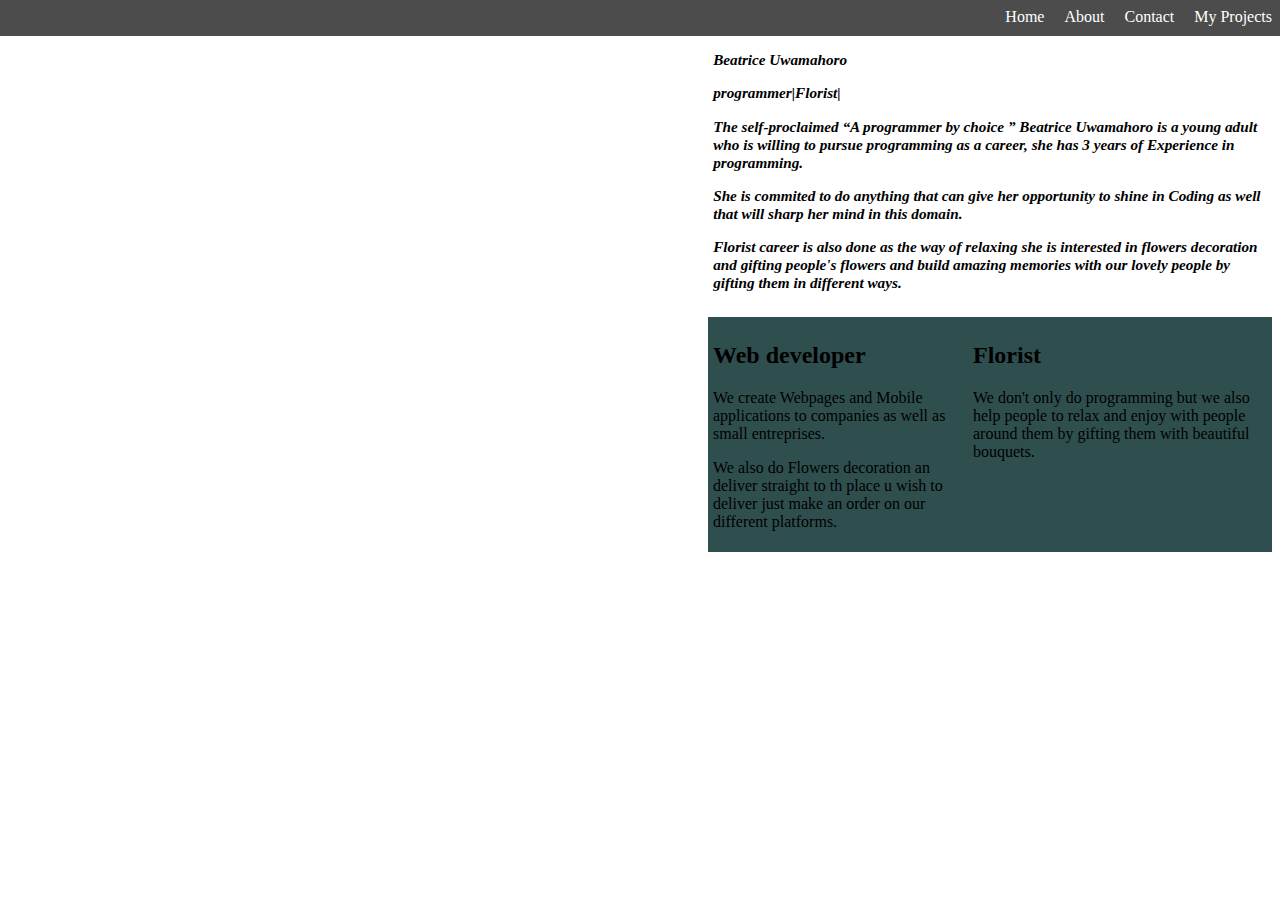
==== index.html @ 94db1467 "background flexbox" ====
<!DOCTYPE html>
<html lang="en">
<head>
    <meta charset="UTF-8">
    <meta name="viewport" content="width=device-width>, initial-scale=1.0">
    <title>Document</title>
    <link rel="stylesheet" type="text/css" href="css/style.css"> 
</head>

<body>
    

        <div class="lk">
            <a href="https://repl.it/student/submissions/13786308"target="_blank">My Projects</a>
            <a href="contact.html">Contact</a>
            <a href="About.html">About</a>
            <a href="home.html">Home</a>

            </div>
            
            <div class="info">
            <h3>Beatrice Uwamahoro<h3> 
            <p><strong>programmer|Florist|</strong></p>
            <p>The self-proclaimed “A programmer by choice ”
            Beatrice Uwamahoro is a young adult who is willing to pursue programming as a career,
            she has 3 years of Experience in programming.</p>
            
            <p>She is commited to do anything 
            that can give her opportunity <em>to shine in Coding as well that will sharp her mind in this domain.</em></p>
            
            <span>Florist career is also done as the way of relaxing she is interested in
            flowers decoration and gifting people's flowers and build amazing memories with our
            lovely people by gifting them in different ways.
            </span>
            </div>
            <div class="flex-container">
            
            <div class="one">
            <h2>Web developer </h2>
            <p>We create Webpages and Mobile applications to companies as well as 
            small entreprises.
            </p>
            <p> We also do Flowers decoration an deliver straight to th place u wish to 
            deliver just make an order on our different platforms.
            </p>
            </div>
            <div class="two">
            
            <h2>Florist</h2>
            <p>
            We don't only do programming but we also help people
            to relax and enjoy with people around them by gifting them with beautiful
            bouquets.
            </p>
            </div>
    
            </div>
            <div class="footer"></div>




</body>
</html>
---- css/style.css ----
body{
    background-image: url(https://github.com/mbeatrice1/project1/blob/develop/b5c1f91f-ef20-4ba6-a9e4-4a8fc41253d0.JPG?raw=true); 
    background-repeat:  no-repeat;
    background-size: cover;

}
.info{

    
    font-style: italic;
    color: black;
    padding: 10px;
    margin-left: 55%;
    font-size: 13px;
    text-align: start;
    
    /*text-shadow:2px 2px 5px rgb(185, 185, 248);*/
    
    }
    .lk{
    background-color: rgba(0,0,0,0.7);
    overflow: hidden;
    margin: -10px;
    padding: 0px;
    
    }
    .lk a:hover{
    
    background-color: khaki;
    }
    .lk a{
    padding: 10px;
    color: white;
    text-align: center;
    text-decoration: none;
    float: right;
    }
    .flex-container{
   
    display: flex;
    flex-direction: row;
    background-color: darkslategray;
    justify-content: space-between;
    align-content: center;
    margin-inline-start: 700px;
    padding: 5px;
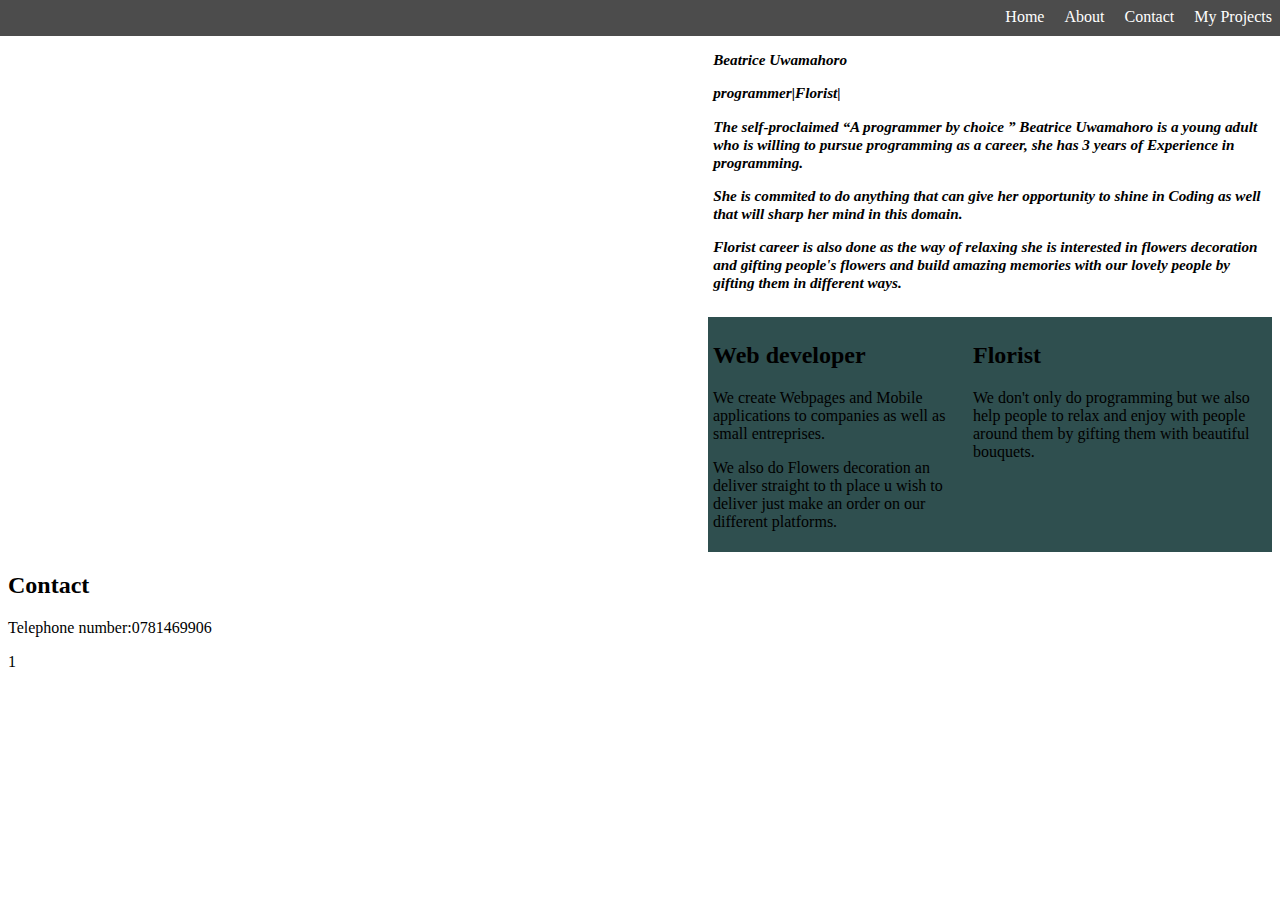
==== commit 68cec35f: "styling the secondpage" ====
--- a/index.html
+++ b/index.html
@@ -54,10 +54,18 @@
             </p>
             </div>
     
+            </div class="last">
+            <div id="on">
+                <h2>Contact</h2>
+                <p>Telephone number:0781469906</p>
             </div>
-            <div class="footer"></div>
+            <div id="tw">
+                1
+            </div>
 
+            <div id="three">
 
+            </div>
 
 
 </body>
--- a/css/style.css
+++ b/css/style.css
@@ -44,9 +44,14 @@
     align-content: center;
     margin-inline-start: 700px;
     padding: 5px;
+    }
     
 
-    
+    .abt{
+        font-style: italic;
+        font-size-adjust: 20px;
+        text-align: center;
+    }
   
   
             
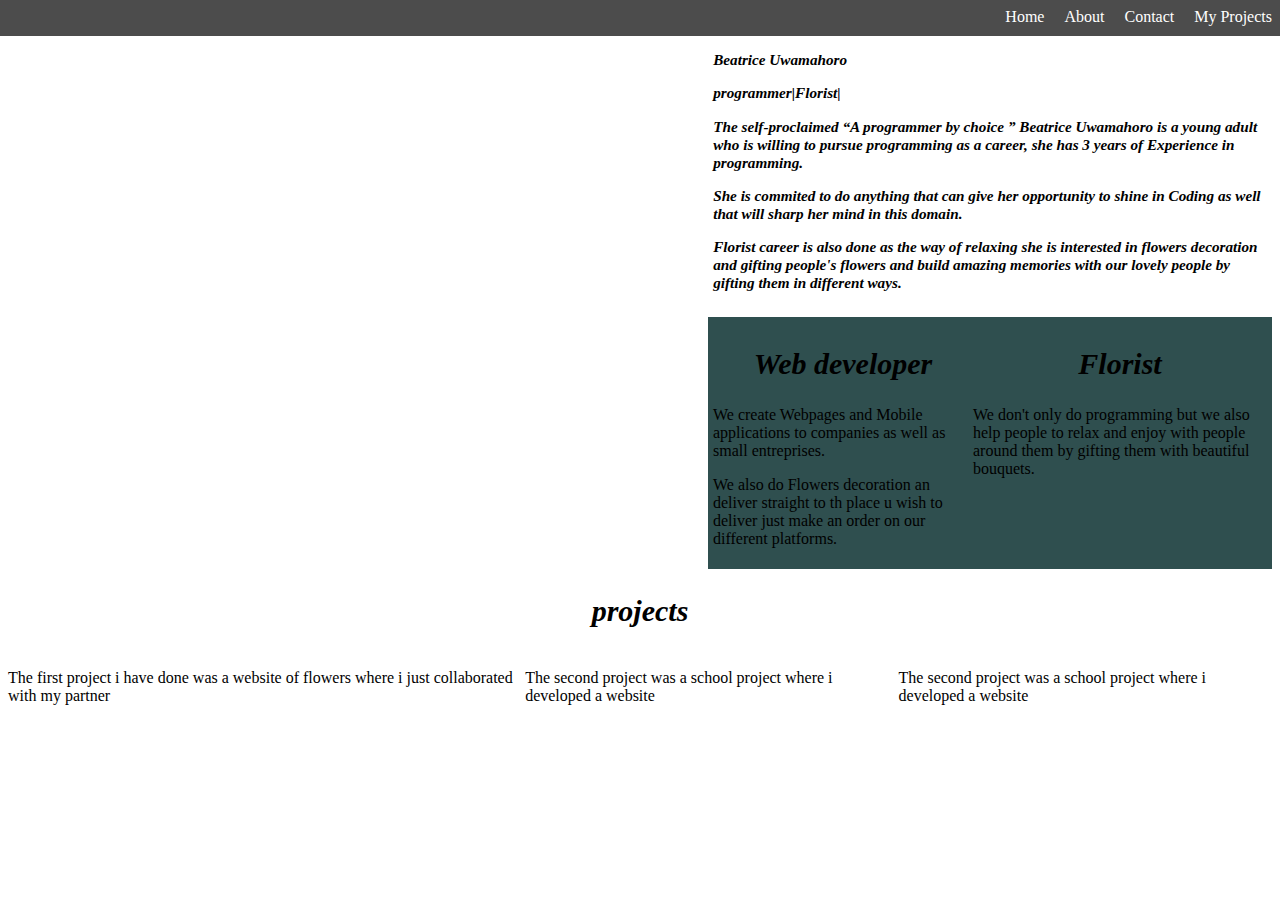
==== commit 44584b95: "list of projects" ====
--- a/index.html
+++ b/index.html
@@ -53,20 +53,28 @@
             bouquets.
             </p>
             </div>
-    
-            </div class="last">
+</div>
+         <h2>projects</h2>
+            <div class="last">
+            
             <div id="on">
-                <h2>Contact</h2>
-                <p>Telephone number:0781469906</p>
+                
+                <p>The first project i have done was a website of flowers 
+                    where i just collaborated with my partner
+                </p>
+
             </div>
             <div id="tw">
-                1
+                <p>The second project was a school project 
+                    where i developed a website </p>
             </div>
 
             <div id="three">
-
+                <p>The second project was a school project 
+                    where i developed a website </p>
+                </div>
             </div>
-
-
-</body>
+            </body>
+       
+    
 </html>     --- a/css/style.css
+++ b/css/style.css
@@ -52,6 +52,26 @@
         font-size-adjust: 20px;
         text-align: center;
     }
+    .last{
+        display: flex;
+    }
+    h2{
+        text-align: center;
+        font-style: italic;
+        font-size: 30px;
+
+    }
+    .last on{
+        display: flex;
+
+    }
+    .last tw{
+        display: flex;
+    }
+    .last three{
+        display: flex;
+        
+    }
   
   
             
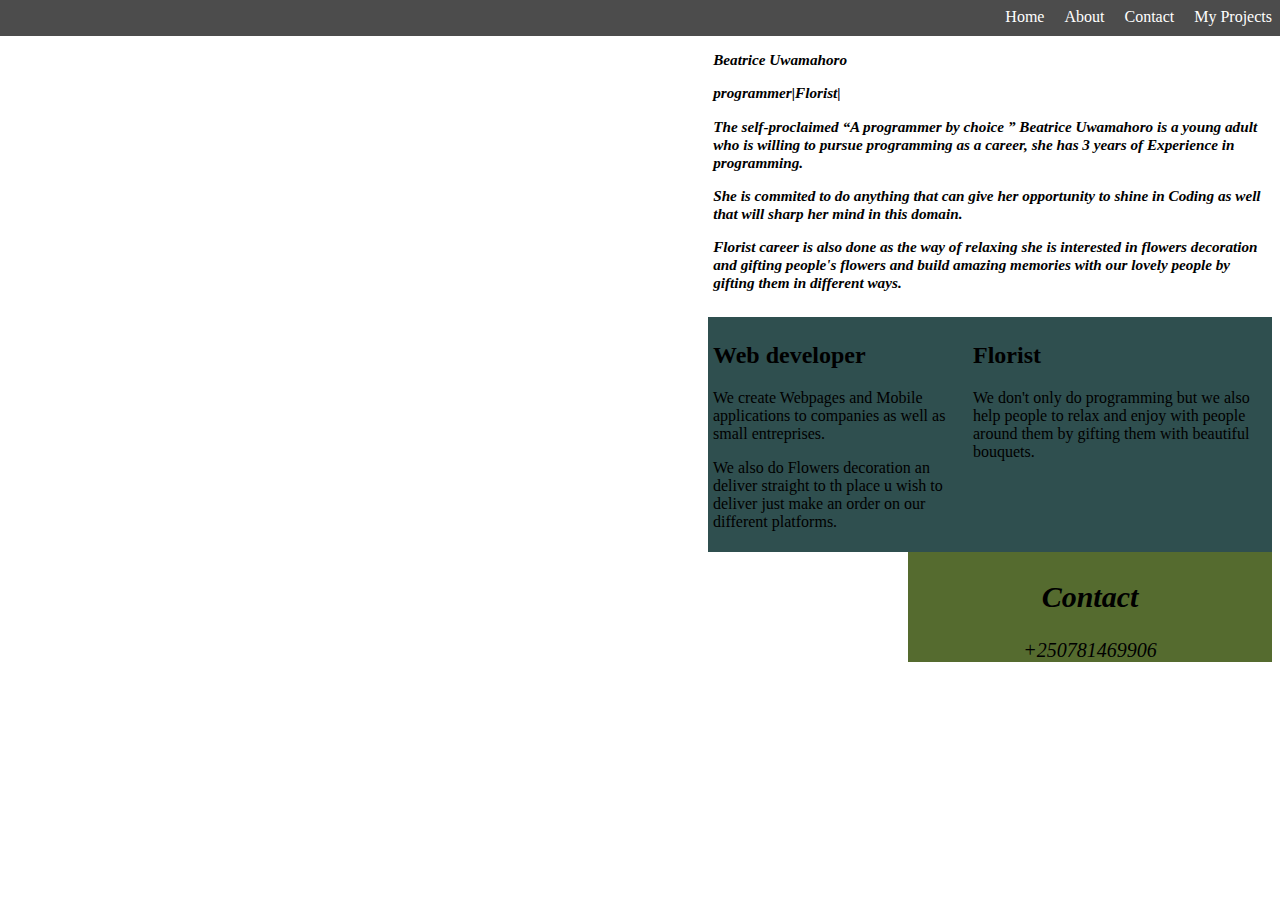
==== commit dc6858e5: "contact info" ====
--- a/index.html
+++ b/index.html
@@ -11,7 +11,7 @@
     
 
         <div class="lk">
-            <a href="https://repl.it/student/submissions/13786308"target="_blank">My Projects</a>
+            <a href="https://www.smiles4milesrw.com"target="_blank">My Projects</a>
             <a href="contact.html">Contact</a>
             <a href="About.html">About</a>
             <a href="home.html">Home</a>
@@ -54,26 +54,12 @@
             </p>
             </div>
 </div>
-         <h2>projects</h2>
-            <div class="last">
-            
-            <div id="on">
-                
-                <p>The first project i have done was a website of flowers 
-                    where i just collaborated with my partner
-                </p>
+<div id="l">
 
-            </div>
-            <div id="tw">
-                <p>The second project was a school project 
-                    where i developed a website </p>
-            </div>
+    <h2>Contact</h2> 
+    <p><em>+250781469906</em></p>
 
-            <div id="three">
-                <p>The second project was a school project 
-                    where i developed a website </p>
-                </div>
-            </div>
+</div>
             </body>
        
     
--- a/css/style.css
+++ b/css/style.css
@@ -52,26 +52,22 @@
         font-size-adjust: 20px;
         text-align: center;
     }
-    .last{
+    main{
         display: flex;
+        justify-content: space-around;
     }
-    h2{
+   
+    
+#l{
         text-align: center;
         font-style: italic;
-        font-size: 30px;
+        font-size: 20px;
+        background-color: darkolivegreen;
+        margin-inline-start: 900px;
+        padding-block-start: 3px;
 
     }
-    .last on{
-        display: flex;
-
-    }
-    .last tw{
-        display: flex;
-    }
-    .last three{
-        display: flex;
-        
-    }
+    
   
   
             
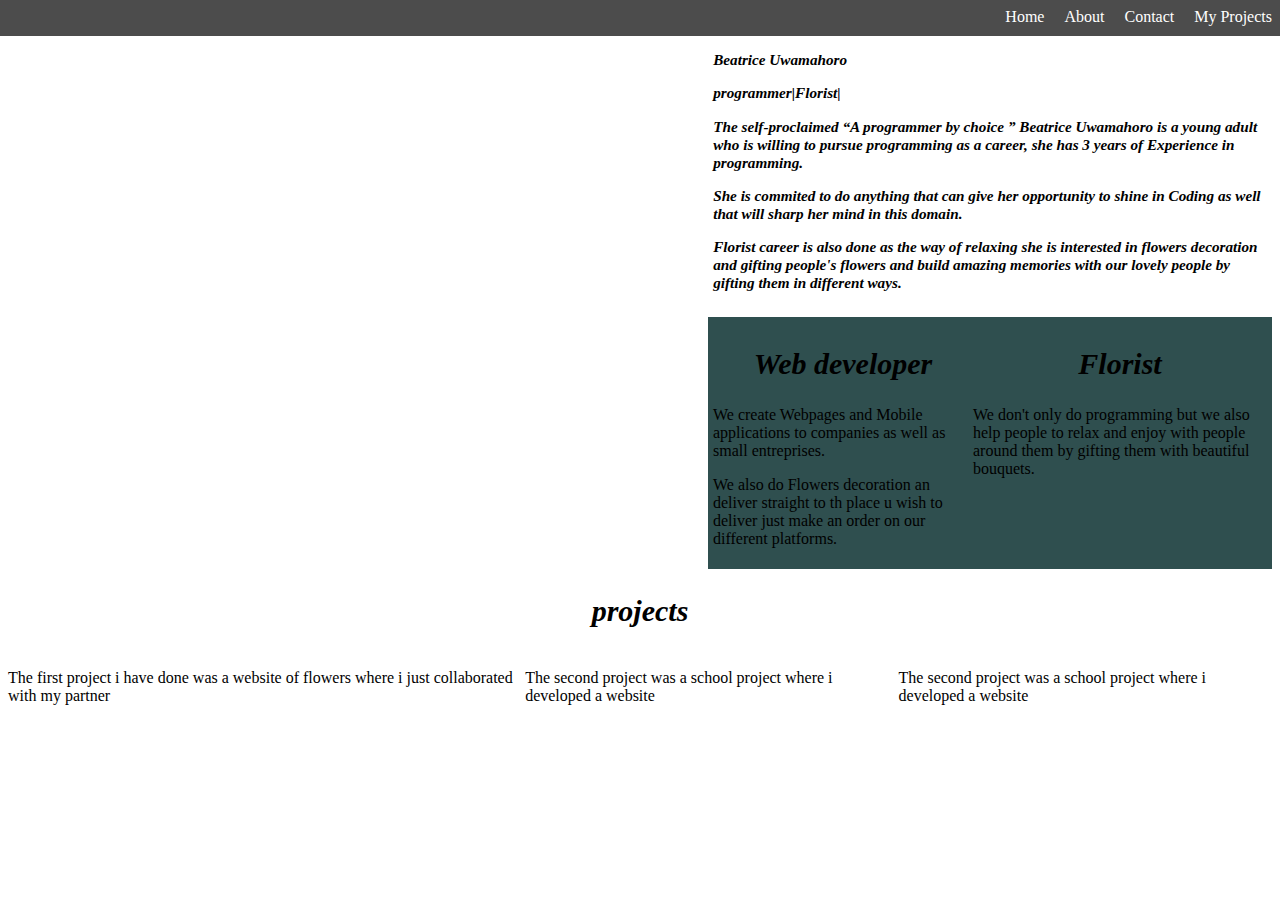
==== commit f67f52ee: "Merge pull request #2 from mbeatrice1/develop" ====
--- a/index.html
+++ b/index.html
@@ -11,7 +11,7 @@
     
 
         <div class="lk">
-            <a href="https://www.smiles4milesrw.com"target="_blank">My Projects</a>
+            <a href="https://repl.it/student/submissions/13786308"target="_blank">My Projects</a>
             <a href="contact.html">Contact</a>
             <a href="About.html">About</a>
             <a href="home.html">Home</a>
@@ -54,12 +54,26 @@
             </p>
             </div>
 </div>
-<div id="l">
+         <h2>projects</h2>
+            <div class="last">
+            
+            <div id="on">
+                
+                <p>The first project i have done was a website of flowers 
+                    where i just collaborated with my partner
+                </p>
 
-    <h2>Contact</h2> 
-    <p><em>+250781469906</em></p>
+            </div>
+            <div id="tw">
+                <p>The second project was a school project 
+                    where i developed a website </p>
+            </div>
 
-</div>
+            <div id="three">
+                <p>The second project was a school project 
+                    where i developed a website </p>
+                </div>
+            </div>
             </body>
        
     
--- a/css/style.css
+++ b/css/style.css
@@ -52,22 +52,26 @@
         font-size-adjust: 20px;
         text-align: center;
     }
-    main{
+    .last{
         display: flex;
-        justify-content: space-around;
     }
-   
-    
-#l{
+    h2{
         text-align: center;
         font-style: italic;
-        font-size: 20px;
-        background-color: darkolivegreen;
-        margin-inline-start: 900px;
-        padding-block-start: 3px;
+        font-size: 30px;
 
     }
-    
+    .last on{
+        display: flex;
+
+    }
+    .last tw{
+        display: flex;
+    }
+    .last three{
+        display: flex;
+        
+    }
   
   
             
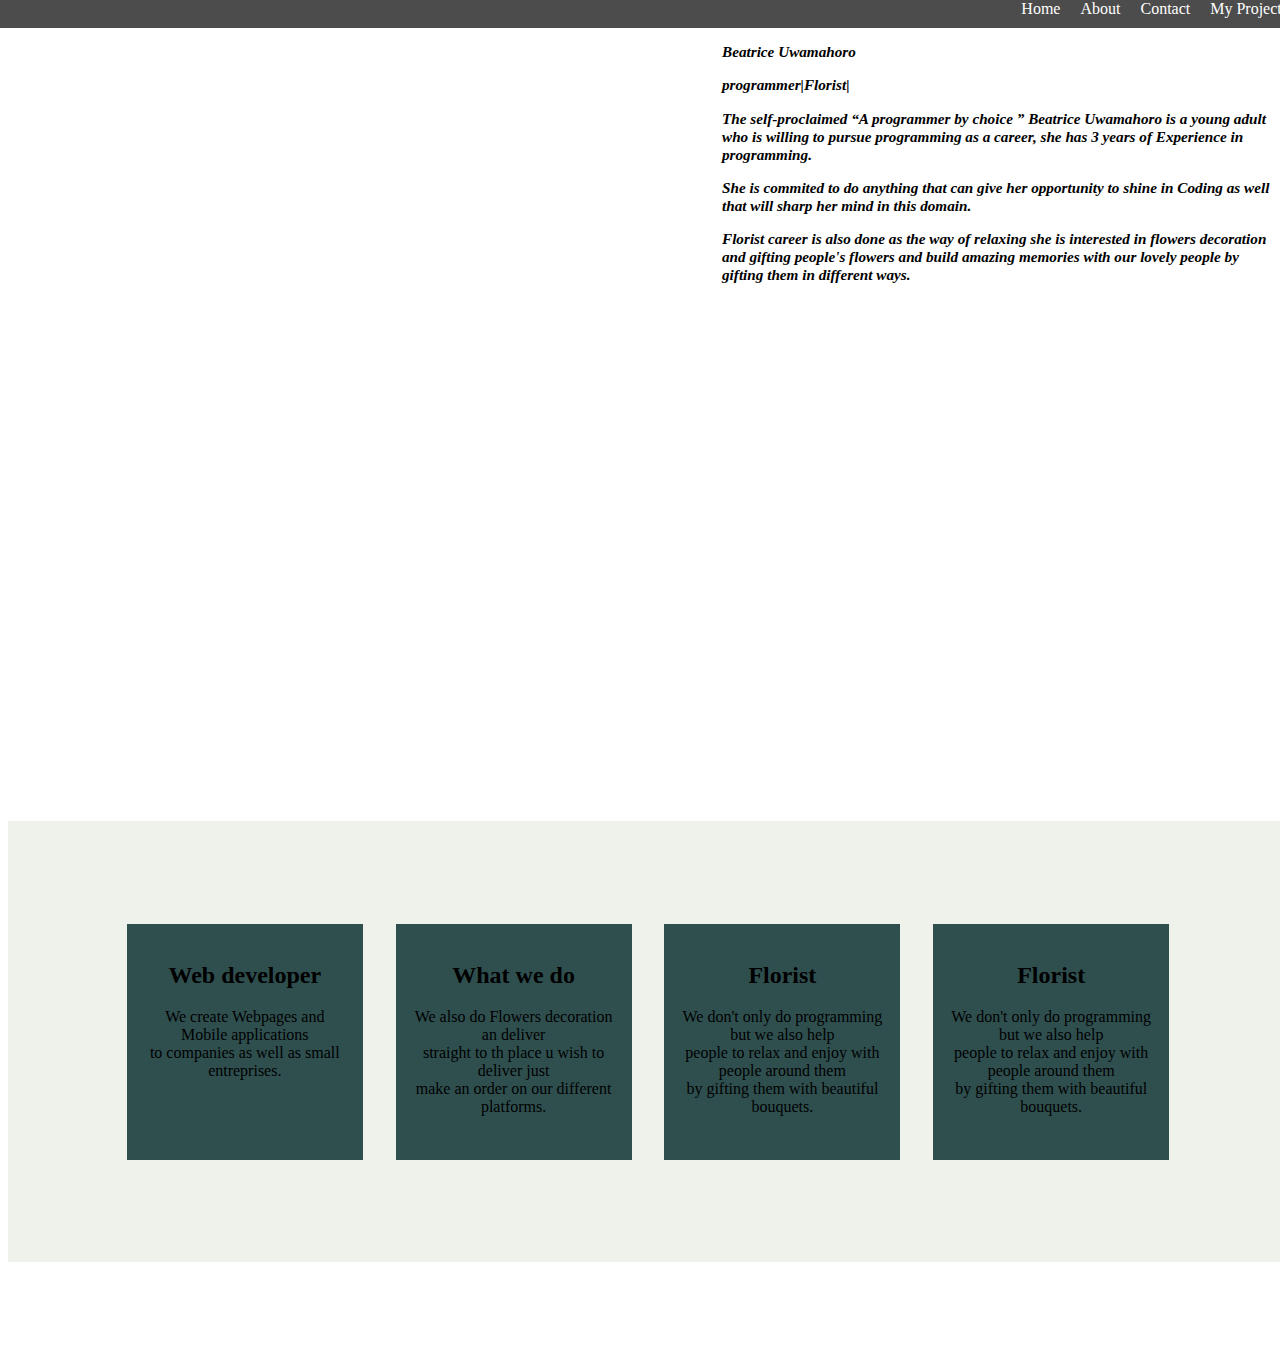
==== commit 1dd82a7e: "flexboxes" ====
--- a/index.html
+++ b/index.html
@@ -9,9 +9,9 @@
 
 <body>
     
-
+<div class="content">
         <div class="lk">
-            <a href="https://repl.it/student/submissions/13786308"target="_blank">My Projects</a>
+            <a href="https://www.smiles4milesrw.com"target="_blank">My Projects</a>
             <a href="contact.html">Contact</a>
             <a href="About.html">About</a>
             <a href="home.html">Home</a>
@@ -34,46 +34,41 @@
             </span>
             </div>
             <div class="flex-container">
-            
-            <div class="one">
+            <box>
+            <div class="boxs box1">
             <h2>Web developer </h2>
-            <p>We create Webpages and Mobile applications to companies as well as 
-            small entreprises.
-            </p>
-            <p> We also do Flowers decoration an deliver straight to th place u wish to 
-            deliver just make an order on our different platforms.
+            <p>We create Webpages and Mobile applications <br>  to companies as well as small entreprises.
             </p>
             </div>
-            <div class="two">
+            <div class="boxs box2">
+                <h2>What we do</h2>
+            <p> We also do Flowers decoration an deliver <br>  straight  to th place u wish to 
+            deliver just   <br> make an order on our different platforms.
+            </p>
+            </div>
+            <div class="boxs box3">
             
             <h2>Florist</h2>
             <p>
-            We don't only do programming but we also help people
-            to relax and enjoy with people around them by gifting them with beautiful
+            We don't only do programming but we also help <br> people
+            to relax and enjoy with people around them <br> by gifting them with beautiful
             bouquets.
             </p>
             </div>
+         
+            <div class="boxs box4">
+            
+                <h2>Florist</h2>
+                <p>
+                We don't only do programming but we also help <br> people
+                to relax and enjoy with people around them <br> by gifting them with beautiful
+                bouquets.
+                </p>
+                </div>
+                </box>
+        </div>
+
 </div>
-         <h2>projects</h2>
-            <div class="last">
-            
-            <div id="on">
-                
-                <p>The first project i have done was a website of flowers 
-                    where i just collaborated with my partner
-                </p>
-
-            </div>
-            <div id="tw">
-                <p>The second project was a school project 
-                    where i developed a website </p>
-            </div>
-
-            <div id="three">
-                <p>The second project was a school project 
-                    where i developed a website </p>
-                </div>
-            </div>
             </body>
        
     
--- a/css/style.css
+++ b/css/style.css
@@ -1,7 +1,12 @@
-body{
+.content{
     background-image: url(https://github.com/mbeatrice1/project1/blob/develop/b5c1f91f-ef20-4ba6-a9e4-4a8fc41253d0.JPG?raw=true); 
     background-repeat:  no-repeat;
     background-size: cover;
+   position: absolute;
+   width: 100%;
+   top:0;
+   height: 150%;
+
 
 }
 .info{
@@ -37,13 +42,11 @@
     }
     .flex-container{
    
-    display: flex;
-    flex-direction: row;
-    background-color: darkslategray;
-    justify-content: space-between;
-    align-content: center;
-    margin-inline-start: 700px;
-    padding: 5px;
+        padding:8%;
+        background-color:#eff2eb;
+        position: relative;
+        margin-top:40%;
+        
     }
     
 
@@ -52,27 +55,46 @@
         font-size-adjust: 20px;
         text-align: center;
     }
-    .last{
+    main{
         display: flex;
+        justify-content: space-around;
     }
-    h2{
+   
+    
+#l{
         text-align: center;
         font-style: italic;
-        font-size: 30px;
+        font-size: 20px;
+        background-color: darkolivegreen;
+        margin-inline-start: 900px;
+        padding-block-start: 3px;
 
     }
-    .last on{
-        display: flex;
+    
+  
+ box{
+    display: flex;
 
-    }
-    .last tw{
-        display: flex;
-    }
-    .last three{
-        display: flex;
-        
-    }
+   justify-content: space-around;
+
   
+}
+.boxs{
+ 
+
+border:0px solid black;
+box-sizing: content-box;
+box-sizing: content-box;
+text-align: center;
+height: 200px;
+width: 200px;
+padding:18px;
+background-color: darkslategray;
+    
+}
+
+
+
   
             
            
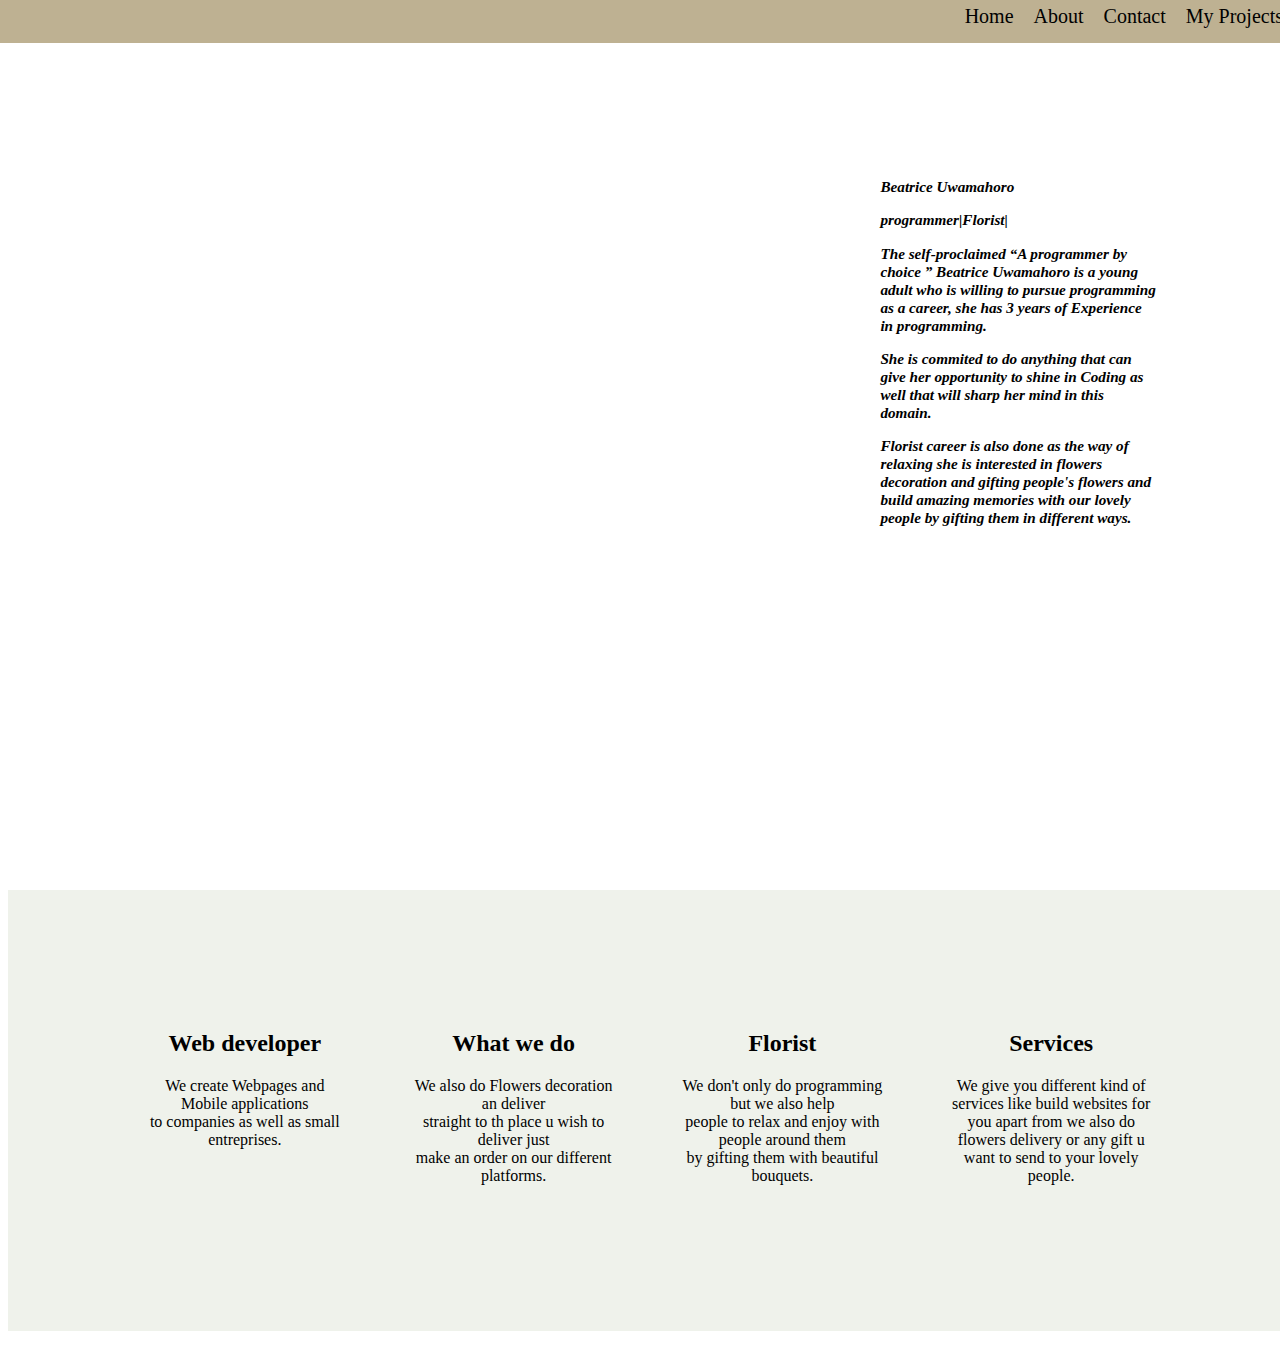
==== commit 08c62e16: "edited background" ====
--- a/index.html
+++ b/index.html
@@ -10,15 +10,16 @@
 <body>
     
 <div class="content">
+    
         <div class="lk">
-            <a href="https://www.smiles4milesrw.com"target="_blank">My Projects</a>
-            <a href="contact.html">Contact</a>
-            <a href="About.html">About</a>
-            <a href="home.html">Home</a>
+        <a href="https://www.smiles4milesrw.com"target="_blank">My Projects</a>
+        <a href="contact.html">Contact</a>
+        <a href="#About.html">About</a>
+        <a href="#">Home</a>
 
             </div>
             
-            <div class="info">
+            <div id="info">
             <h3>Beatrice Uwamahoro<h3> 
             <p><strong>programmer|Florist|</strong></p>
             <p>The self-proclaimed “A programmer by choice ”
@@ -58,11 +59,11 @@
          
             <div class="boxs box4">
             
-                <h2>Florist</h2>
+                <h2>Services</h2>
                 <p>
-                We don't only do programming but we also help <br> people
-                to relax and enjoy with people around them <br> by gifting them with beautiful
-                bouquets.
+               We give you different kind of services like build websites for you
+               apart from we also do flowers delivery or any gift u want to send to your lovely
+               people.
                 </p>
                 </div>
                 </box>
--- a/css/style.css
+++ b/css/style.css
@@ -9,13 +9,13 @@
 
 
 }
-.info{
+#info{
 
     
     font-style: italic;
     color: black;
-    padding: 10px;
-    margin-left: 55%;
+    padding: 130px;
+    margin-left: 58%;
     font-size: 13px;
     text-align: start;
     
@@ -23,19 +23,20 @@
     
     }
     .lk{
-    background-color: rgba(0,0,0,0.7);
+    background-color:  rgb(190, 177, 146);
     overflow: hidden;
     margin: -10px;
-    padding: 0px;
+    padding: 5px;
+    font-size: 20px;
     
     }
     .lk a:hover{
     
-    background-color: khaki;
+    background-color: rgb(225, 197, 176);
     }
     .lk a{
     padding: 10px;
-    color: white;
+    color: black;
     text-align: center;
     text-decoration: none;
     float: right;
@@ -45,7 +46,7 @@
         padding:8%;
         background-color:#eff2eb;
         position: relative;
-        margin-top:40%;
+        margin-top:17%;
         
     }
     
@@ -74,26 +75,28 @@
   
  box{
     display: flex;
-
+    flex-wrap: wrap;
    justify-content: space-around;
 
   
 }
 .boxs{
  
-
 border:0px solid black;
-box-sizing: content-box;
 box-sizing: content-box;
 text-align: center;
 height: 200px;
 width: 200px;
 padding:18px;
-background-color: darkslategray;
+/*background-color: darkslategray;*/
+
+
+}
+.boxs :hover{
+    background-color: black;
+    color: white;
     
 }
-
-
 
   
             
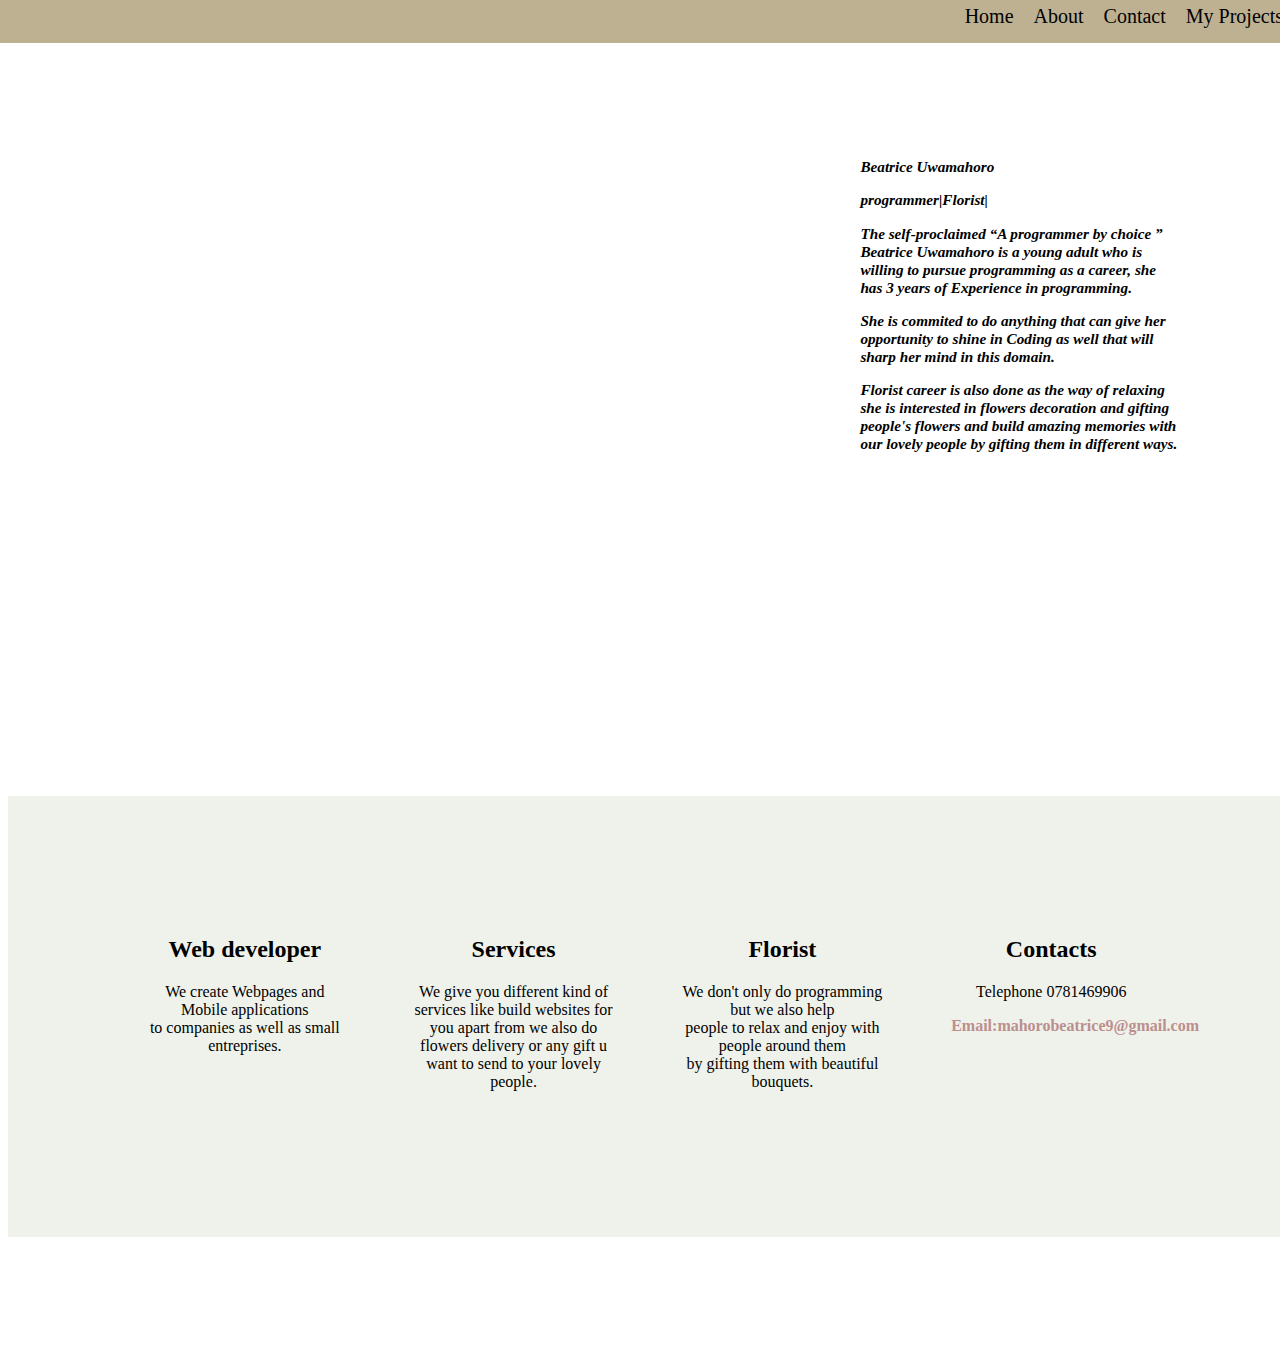
==== commit 0a299c5b: "eedited conctat color" ====
--- a/index.html
+++ b/index.html
@@ -13,9 +13,9 @@
     
         <div class="lk">
         <a href="https://www.smiles4milesrw.com"target="_blank">My Projects</a>
-        <a href="contact.html">Contact</a>
-        <a href="#About.html">About</a>
-        <a href="#">Home</a>
+        <a href="contact.html " target="_blank">Contact</a>
+        <a href="about.html" target="_blank">About</a>
+        <a href="#" target="_blank">Home</a>
 
             </div>
             
@@ -42,10 +42,12 @@
             </p>
             </div>
             <div class="boxs box2">
-                <h2>What we do</h2>
-            <p> We also do Flowers decoration an deliver <br>  straight  to th place u wish to 
-            deliver just   <br> make an order on our different platforms.
-            </p>
+                <h2>Services</h2>
+                <p>
+               We give you different kind of services like build websites for you
+               apart from we also do flowers delivery or any gift u want to send to your lovely
+               people.
+                </p>
             </div>
             <div class="boxs box3">
             
@@ -59,11 +61,10 @@
          
             <div class="boxs box4">
             
-                <h2>Services</h2>
-                <p>
-               We give you different kind of services like build websites for you
-               apart from we also do flowers delivery or any gift u want to send to your lovely
-               people.
+                <h2>Contacts</h2>
+                <p style="font: italic">Telephone 0781469906<p>
+                <p style="font: italic;color: rosybrown;"><strong>Email:mahorobeatrice9@gmail.com</strong></p>
+            
                 </p>
                 </div>
                 </box>
@@ -73,4 +74,4 @@
             </body>
        
     
-</html>     +</html>     
--- a/css/style.css
+++ b/css/style.css
@@ -14,7 +14,7 @@
     
     font-style: italic;
     color: black;
-    padding: 130px;
+    padding: 110px;
     margin-left: 58%;
     font-size: 13px;
     text-align: start;
